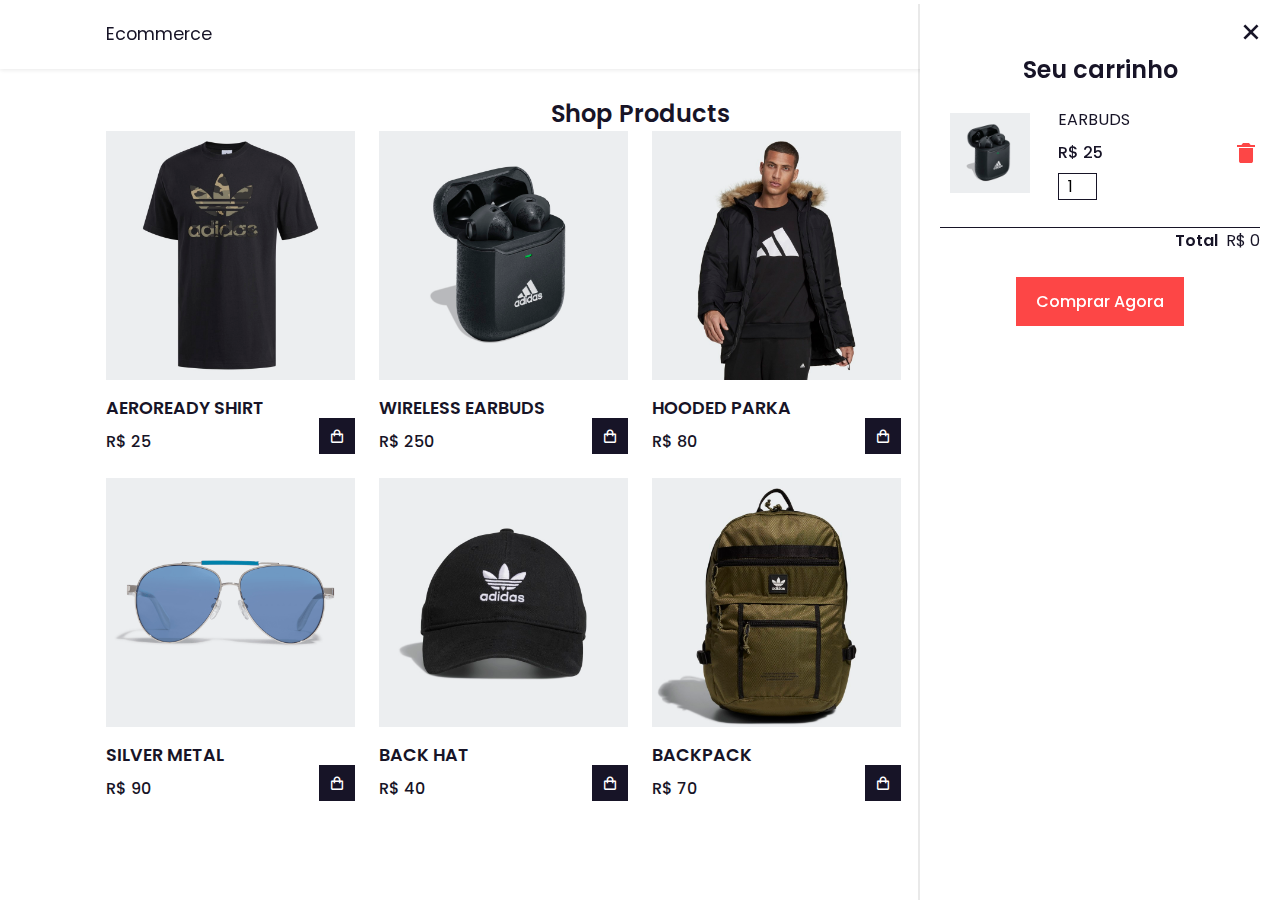
==== home.html @ e7072cac "Atualizações" ====
<!DOCTYPE html>
<html lang="pt-br">

<head>
    <meta charset="UTF-8">
    <meta http-equiv="X-UA-Compatible" content="IE=edge">
    <meta name="viewport" content="width=device-width, initial-scale=1.0">
    <title>Ecommerce</title>
    <link rel="stylesheet" href="/style.css">
    <link href='https://unpkg.com/boxicons@2.1.2/css/boxicons.min.css' rel='stylesheet'>

</head>

<body>
    <header>
        <div class="nav container">
            <a href="#" class="logo">Ecommerce</a>
            <i class='bx bx-shopping-bag' id="carrinho-icone"></i>
            <div class="cart">
                <h2 class="cart-title">Seu carrinho</h2>
                <div class="cart-content">

                    <div class="cart-box">
                        <img src="/img/product2.jpg" alt="" class="cart-img">
                        <div class="detail-box">
                            <div class="cart-product-title">Earbuds</div>
                            <div class="cart-price">R$ 25</div>
                            <input type="number" value="1" class="cart-quantity">
                        </div>
                        <!-- Remove Cart -->
                        <i class='bx bxs-trash-alt cart-remove'></i>
                    </div>
                </div>

                <div class="total">
                    <div class="total-title">Total</div>
                    <div class="total-price">R$ 0</div>
               </div>
               <button type="button"class="btn-buy">Comprar Agora</button>
               <i class='bx bx-x'id="close-cart"></i>

            </div>
        </div>
    </header>

    <section class="shop container">
        <h2 class="section-titulo">Shop Products</h2>

        <div class="shop-content">

            <div class="product-box">
                <img src="img/product1.jpg" alt="" class="product-img">
                <h2 class="product-title">AEROREADY SHIRT</h2>
                <span class="price">R$ 25</span>
                <i class='bx bx-shopping-bag add-cart'></i>
            </div>
            <div class="product-box">
                <img src="img/product2.jpg" alt="" class="product-img">
                <h2 class="product-title">WIRELESS EARBUDS</h2>
                <span class="price">R$ 250</span>
                <i class='bx bx-shopping-bag add-cart'></i>
            </div>
            <div class="product-box">
                <img src="img/product3.jpg" alt="" class="product-img">
                <h2 class="product-title">HOODED PARKA</h2>
                <span class="price">R$ 80</span>
                <i class='bx bx-shopping-bag add-cart'></i>
            </div>
            <div class="product-box">
                <img src="img/product4.jpg" alt="" class="product-img">
                <h2 class="product-title">STRAW METAL BOTTLE</h2>
                <span class="price">R$ 150</span>
                <i class='bx bx-shopping-bag add-cart'></i>
            </div>
            <div class="product-box">
                <img src="img/product5.jpg" alt="" class="product-img">
                <h2 class="product-title">SILVER METAL</h2>
                <span class="price">R$ 90</span>
                <i class='bx bx-shopping-bag add-cart'></i>
            </div>
            <div class="product-box">
                <img src="img/product6.jpg" alt="" class="product-img">
                <h2 class="product-title">BACK HAT</h2>
                <span class="price">R$ 40</span>
                <i class='bx bx-shopping-bag add-cart'></i>
            </div>
            <div class="product-box">
                <img src="img/product7.jpg" alt="" class="product-img">
                <h2 class="product-title">BACKPACK</h2>
                <span class="price">R$ 70</span>
                <i class='bx bx-shopping-bag add-cart'></i>
            </div>
            <div class="product-box">
                <img src="img/product8.jpg" alt="" class="product-img">
                <h2 class="product-title">ULTRABOOST 22</h2>
                <span class="price">R$ 45</span>
                <iclass='bx bx-shopping-bag add-cart'></i>
            </div>
        </div>
    </section>

    <script src="/main.js"></script>

</body>

</html>
---- style.css ----
@import url("https://fonts.googleapis.com/css2?family=Poppins:wght@400;500;600;700&display=swap");

* {
  font-family: "Poppins", sans-serif;
  margin: 0;
  padding: 0;
  scroll-padding-top: 2rem;
  scroll-behavior: smooth;
  box-sizing: border-box;
  list-style: none;
  text-decoration: none;
}

:root {
  --main-color: #fd4646;
  --text-color: #171427;
  --bg-color: #fff;
}

img {
  width: 100%;
}

body {
  color: var(--text-color);
}

.container {
  max-width: 1068px;
  margin: auto;
  width: 100%;
}

section {
  padding: 4rem 0 3rem;
}

header {
  position: fixed;
  top: 0;
  left: 0;
  width: 100%;
  background: var(--bg-color);
  box-shadow: 0 1px 4px hsl(0 4% 15% / 10%);
  z-index: 100;
}

.nav {
  display: flex;
  align-items: center;
  justify-content: space-between;
  padding: 20px 0;
}

.logo {
  font-size: 1.1rem;
  color: var(--text-color);
  font-weight: 400;
}

#carrinho-icone {
  font-size: 1.8rem;
  cursor: pointer;
}

.cart {
  position: fixed;
  top: 0;
  right: 0;
  width: 360px;
  min-height: 100vh;
  padding: 20px;
  background: var(--bg-color);
  box-shadow: -2px 4px hsl(0 4% 15% / 10%);
}
.cart-title {
  text-align: center;
  font-size: 1.5rem;
  font-weight: 600;
  margin-top: 2rem;
}
.cart-box {
  display: grid;
  grid-template-columns: 32% 50% 18%;
  align-items: center;
  gap: 1rem;
  margin-top: 1rem;
}
.detail-box {
  display: grid;
  row-gap: 0.5rem;
}
.cart-product-title {
  font-size: 1rem;
  text-transform: uppercase;
}
.cart-price {
  font-weight: 500;
}
.cart-quantity {
  border: 1px solid var(--text-color);
  outline-color: var(--main-color);
  width: 2.4rem;
  text-align: center;
  font-size: 1rem;
}
.cart-remove {
  font-size: 24px;
  color: var(--main-color);
  cursor: pointer;
}
.total {
  display: flex;
  justify-content: flex-end;
  margin-top: 1.5rem;
  border-top: 1px solid var(--text-color);
}
.total-title {
  font-size: 1rem;
  font-weight: 600;
}
.total-price {
  margin-left: 0.5rem;
}
.btn-buy {
  display: flex;
  margin: 1.5rem auto 0 auto;
  padding: 12px 20px;
  border: none;
  background: var(--main-color);
  color: var(--bg-color);
  font-size: 1rem;
  font-weight: 500;
  cursor: pointer;
}
.btn-buy:hover {
    background: var(--text-color);
}
#close-cart {
    position: absolute;
    top: 1rem;
    right: 0.8rem;
    font-size: 2rem;
    color: var(--text-color);
    cursor: pointer;
}
.cart-img {
  width: 100px;
  height: 100px;
  object-fit: contain;
  padding: 10px;
}

.section-titulo {
  font-size: 1.5rem;
  font-weight: 600;
  text-align: center;
}

.shop {
  margin-top: 2rem;
}

.shop-content {
  display: grid;
  grid-template-columns: repeat(auto-fit, minmax(220px, auto));
  gap: 1.5rem;
}

.product-box {
  position: relative;
}

.product-box:hover {
  padding: 10px;
  border: 1px solid var(--text-color);
  transition: 0.4s;
}

.product-img {
  width: 100%;
  height: auto;
  margin-bottom: 0.5rem;
}

.product-title {
  font-size: 1.1rem;
  font-weight: 600;
  text-transform: uppercase;
  margin-bottom: 0.5rem;
}

.price {
  font-weight: 500;
}
.add-cart {
  position: absolute;
  bottom: 0;
  right: 0;
  background: var(--text-color);
  color: var(--bg-color);
  padding: 10px;
  cursor: pointer;
}

.add-cart:hover {
  background: hsl(249, 32%, 17%);
}
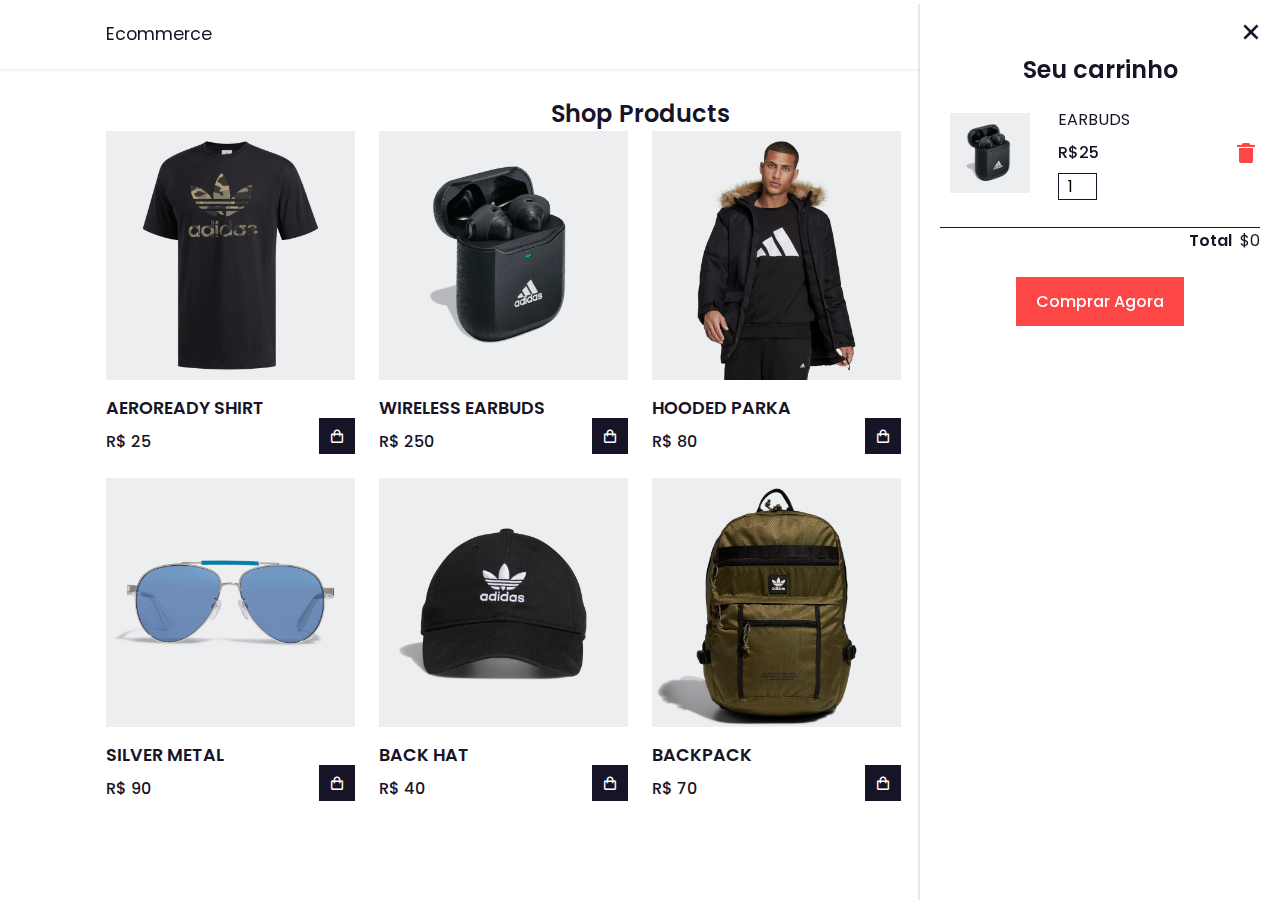
==== commit cbd3066f: "Update" ====
--- a/home.html
+++ b/home.html
@@ -24,7 +24,7 @@
                         <img src="/img/product2.jpg" alt="" class="cart-img">
                         <div class="detail-box">
                             <div class="cart-product-title">Earbuds</div>
-                            <div class="cart-price">R$ 25</div>
+                            <div class="cart-price">R$25</div>
                             <input type="number" value="1" class="cart-quantity">
                         </div>
                         <!-- Remove Cart -->
@@ -34,7 +34,7 @@
 
                 <div class="total">
                     <div class="total-title">Total</div>
-                    <div class="total-price">R$ 0</div>
+                    <div class="total-price">$0</div>
                </div>
                <button type="button"class="btn-buy">Comprar Agora</button>
                <i class='bx bx-x'id="close-cart"></i>
--- a/style.css
+++ b/style.css
@@ -72,6 +72,10 @@
   padding: 20px;
   background: var(--bg-color);
   box-shadow: -2px 4px hsl(0 4% 15% / 10%);
+  transition: 0.4s;
+}
+.cart.active{
+  right: 0;
 }
 .cart-title {
   text-align: center;
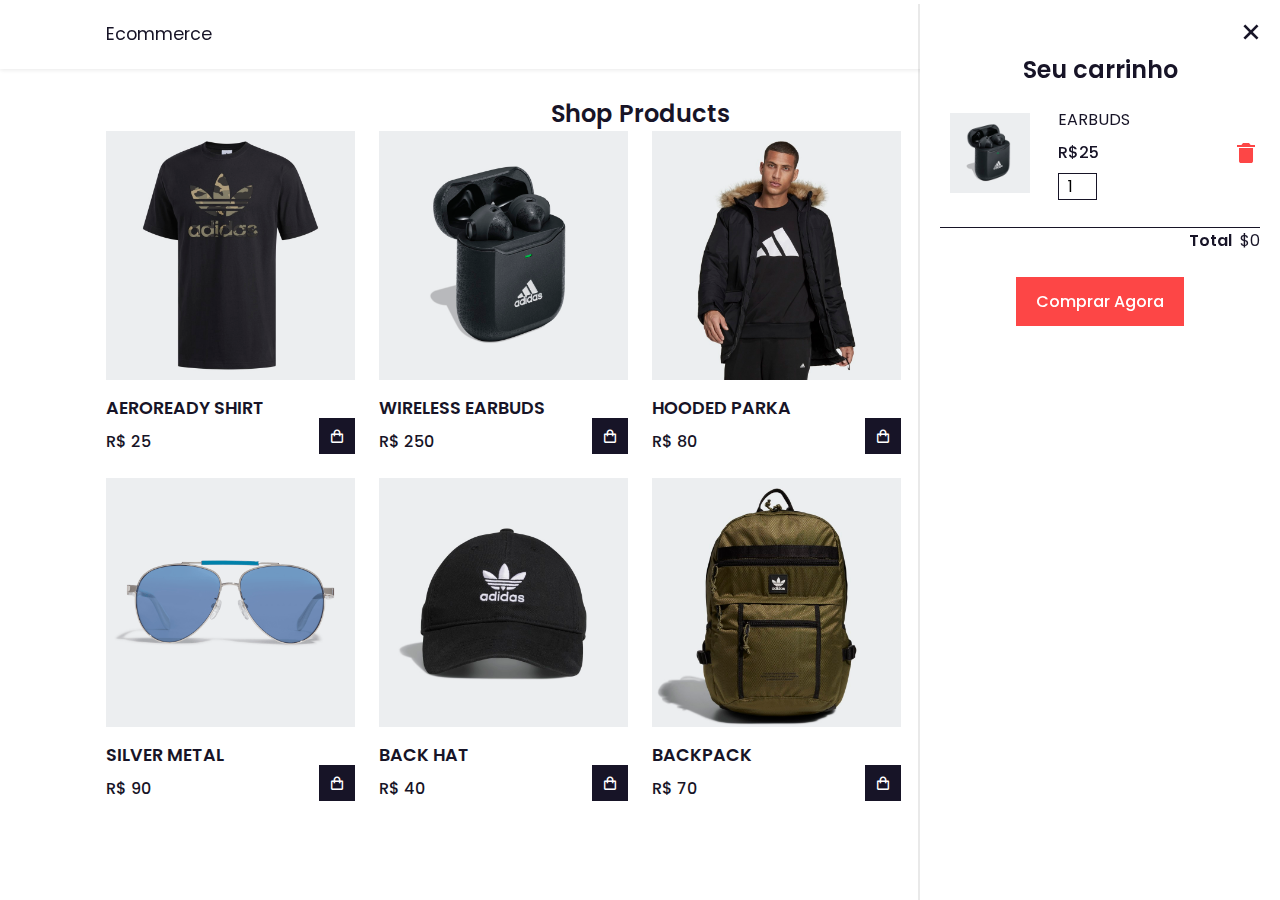
==== commit b0ab786b: "Update" ====
--- a/home.html
+++ b/home.html
@@ -15,7 +15,7 @@
     <header>
         <div class="nav container">
             <a href="#" class="logo">Ecommerce</a>
-            <i class='bx bx-shopping-bag' id="carrinho-icone"></i>
+            <i class='bx bx-shopping-bag' id="cart-icon"></i>
             <div class="cart">
                 <h2 class="cart-title">Seu carrinho</h2>
                 <div class="cart-content">
--- a/style.css
+++ b/style.css
@@ -58,7 +58,7 @@
   font-weight: 400;
 }
 
-#carrinho-icone {
+#cart-icon {
   font-size: 1.8rem;
   cursor: pointer;
 }
